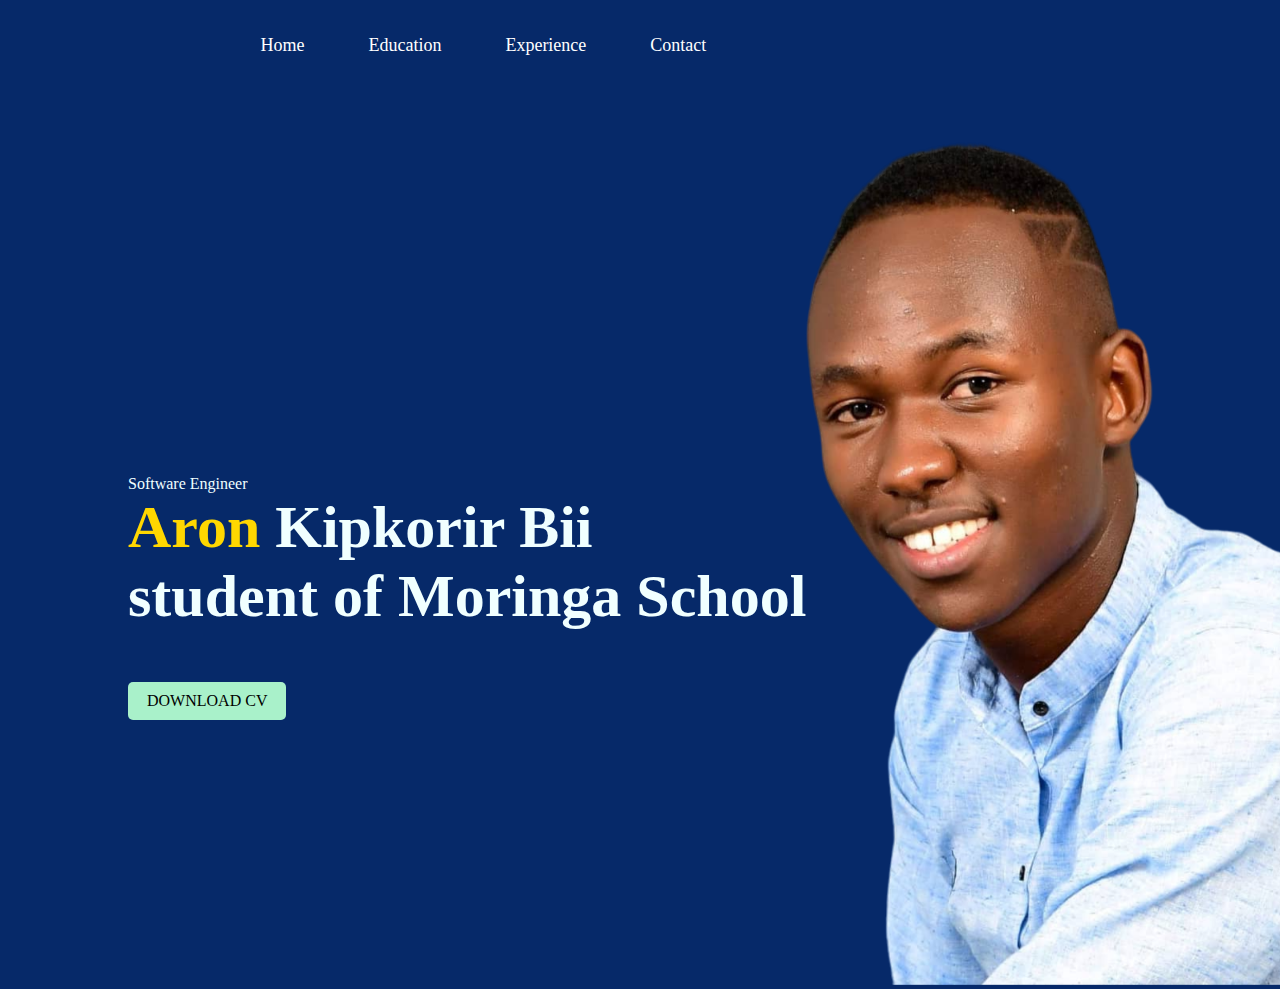
==== profile.html @ 191e3242 "portfolio" ====
<!DOCTYPE html>
<html lang="en">
<head>
    <meta charset="UTF-8">
    <meta name="viewport" content="width=device-width, initial-scale=1.0">
    <title>
        My profile   
    </title>
    <link rel="stylesheet" href="css/profile.css">
</head>
<body>
<div id="header">
    <div class="container">
    <nav>
     
        <ul>
            <li><a href="#">Home</a></li>
            <li><a href="#">Education</a></li>
            <li><a href="#">Experience</a></li>
            <li><a href="/contact/contact.html">Contact</a></li>

        </ul>
    </nav>
</div>  
    <!--Home section-->
    <div class="top-section">        
                    <p>Software Engineer</p>
             <h1><span>Aron</span> Kipkorir Bii <br>
                 student of Moringa School
             </h1>
             <a href="#">DOWNLOAD CV</a>
    </div>
    <div class="image">
        <img src="/image/Untitled design-Photoroom.png">
    </div>
</body>
</html>
---- css/profile.css ----
*{
    margin: 0;
    padding: 0;
    box-sizing: border-box;
    size: 900px;
}
body{
    size: 90%;
    background-color: #062969;
    color: azure;
    background-image: url(https://images.unsplash.com/photo-1524334228333-0f6db392f8a1?q=80&w=2070&auto=format&fit=crop&ixlib=rb-4.0.3&ixid=M3wxMjA3fDB8MHxwaG90by1wYWdlfHx8fGVufDB8fHx8fA%3D%3D);
}

#header{
    width: 100%;
    height: 100vh;
   }

.container{
     padding: 10px 10%;
}

nav{
display: flex;
width: 80%;
margin:auto;
padding: 25px 0;
align-items: flex-end;
justify-content: space-between;
}

nav ul li{
    display: inline-block;
    list-style: none;
    margin: 0 30px;
}

nav ul li a{
    color: #fff;
    text-decoration: none;
    font-size: 18px;
}

nav ul li a:hover{
color: aquamarine;
}

.top-section{
    margin-left: 10%;
    margin-top: 30%;
}

.top-section h1{
    font-size: 60px;
    color: azure;
    margin-bottom: 21px;
}

span{
    color: gold;
}

.top-section a{
    background: #a9f1ca;
    padding: 10px 19px;
    text-decoration: none;
    color: black;
    display: inline-block;
    margin: 30px 0;
    border-radius: 5px;
}

.image{
    position: absolute;
    size: initial;
    height: 80%;
    width: 50%;
    bottom: 0;
    right: 0%;
    transform: translateY(-66%);
    transition: bottom 1s, left 1s;
}

.image:hover{
    left: 47%;
}
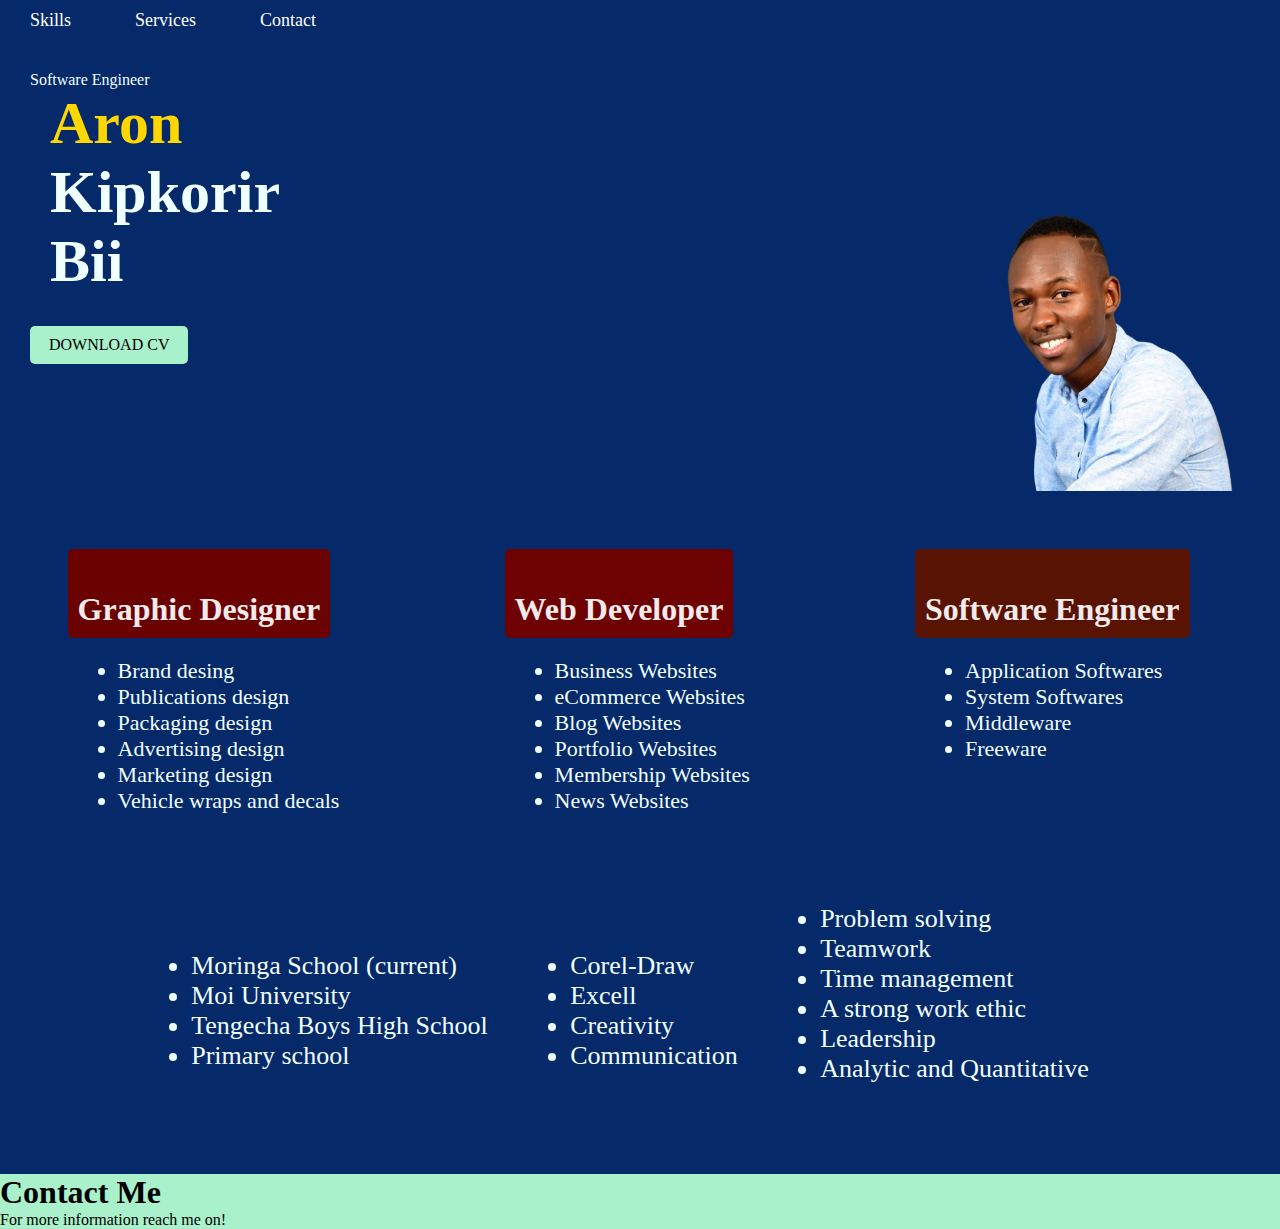
==== commit 69960ca7: "Assignment" ====
--- a/profile.html
+++ b/profile.html
@@ -7,31 +7,139 @@
         My profile   
     </title>
     <link rel="stylesheet" href="css/profile.css">
+    <link rel="stylesheet" href="https://cdnjs.cloudflare.com/ajax/libs/font-awesome/6.5.2/css/all.min.css" integrity="sha512-SnH5WK+bZxgPHs44uWIX+LLJAJ9/2PkPKZ5QiAj6Ta86w+fsb2TkcmfRyVX3pBnMFcV7oQPJkl9QevSCWr3W6A==" crossorigin="anonymous" referrerpolicy="no-referrer" />
 </head>
 <body>
+
+<!--Home section-->
+
 <div id="header">
     <div class="container">
     <nav>
      
         <ul>
-            <li><a href="#">Home</a></li>
-            <li><a href="#">Education</a></li>
-            <li><a href="#">Experience</a></li>
-            <li><a href="/contact/contact.html">Contact</a></li>
-
+            <li><a href="#skills">Skills</a></li>
+            <li><a href="#service">Services</a></li>
+            <li><a href="#contact">Contact</a></li>
         </ul>
     </nav>
 </div>  
+
     <!--Home section-->
-    <div class="top-section">        
+
+    <div class="top-section">
+        <div>        
                     <p>Software Engineer</p>
-             <h1><span>Aron</span> Kipkorir Bii <br>
-                 student of Moringa School
-             </h1>
+             <h1><span>Aron</span> Kipkorir Bii <br></h1>
              <a href="#">DOWNLOAD CV</a>
+         </div>       
+     <img src="/image/Untitled design-Photoroom.png">
     </div>
-    <div class="image">
-        <img src="/image/Untitled design-Photoroom.png">
+
+<!--Service section-->
+
+    <section id="service">
+        <div class="graphic-design">
+            <div class="heading">
+            <i class="fa-solid fa-pen-nib"></i>
+            <h1>Graphic Designer</h1>   
+            </div>  
+            
+            <div class="body">
+                <ul>
+                    <li>Brand desing </li>
+                    <li>Publications design</li>
+                    <li>Packaging design</li>
+                    <li>Advertising design</li>
+                    <li>Marketing design</li>
+                    <li>Vehicle wraps and decals</li>
+                </ul>
+
+            </div>
+        </div>
+
+        <div id="web">
+            <div class="heading">
+               <i class="fa-solid fa-globe"></i>
+               <h1>Web Developer</h1>      
+            </div>
+            <div class="body">
+                <ul>
+                    <li>Business Websites</li>
+                    <li>eCommerce Websites</li>
+                    <li>Blog Websites</li>
+                    <li>Portfolio Websites</li>
+                    <li>Membership Websites</li>
+                    <li>News Websites</li>
+                </ul>
+            </div>      
+        </div>
+        
+        <div id="software">
+            <div class="heading">
+               <i class="fa-brands fa-app-store"></i>
+               <h1>Software Engineer</h1>     
+            </div>
+            <div class="body">
+                <ul>
+                    <li>Application Softwares</li>
+                    <li>System Softwares</li>
+                    <li>Middleware</li>
+                    <li>Freeware</li>
+                </ul>
+            </div>
+
+        </div>
+
+    </section>
+
+    <div id="skills">
+        <div class="education">
+            <i class="fa-solid fa-graduation-cap"></i>
+            <ul>
+                <li>Moringa School (current)</li>
+                <li>Moi University</li>
+                <li>Tengecha Boys High School</li>
+                <li>Primary school</li>
+            </ul>
+        </div>
+
+        <div class="skills">
+            <i class="fa-regular fa-lightbulb"></i>
+            <ul> 
+                <li>Corel-Draw</li>
+                <li>Excell</li>  
+                <li>Creativity</li>   
+                <li>Communication</li>    
+                </ul> 
+        </div>
+
+        <div class="education">
+            <ul>
+                <li>Problem solving</li>
+                <li>Teamwork</li>
+                <li>Time management</li>
+                <li>A strong work ethic</li>
+                <li>Leadership</li>
+                <li>Analytic and Quantitative</li>
+            </ul>
+        </div>
     </div>
+
+
+        <!--contact section-->
+
+        <section id="contact">
+            <div class="aside">
+                <h1>
+                    Contact Me
+                </h1>
+                <p>
+                    For more information reach me on!
+                </p>
+            </div> 
+        </section>
+
+
 </body>
 </html>--- a/css/profile.css
+++ b/css/profile.css
@@ -2,10 +2,9 @@
     margin: 0;
     padding: 0;
     box-sizing: border-box;
-    size: 900px;
 }
 body{
-    size: 90%;
+    
     background-color: #062969;
     color: azure;
     background-image: url(https://images.unsplash.com/photo-1524334228333-0f6db392f8a1?q=80&w=2070&auto=format&fit=crop&ixlib=rb-4.0.3&ixid=M3wxMjA3fDB8MHxwaG90by1wYWdlfHx8fGVufDB8fHx8fA%3D%3D);
@@ -13,18 +12,13 @@
 
 #header{
     width: 100%;
-    height: 100vh;
+    height: 50vh;
    }
-
-.container{
-     padding: 10px 10%;
-}
 
 nav{
 display: flex;
-width: 80%;
 margin:auto;
-padding: 25px 0;
+padding: 10px 0;
 align-items: flex-end;
 justify-content: space-between;
 }
@@ -46,14 +40,18 @@
 }
 
 .top-section{
-    margin-left: 10%;
-    margin-top: 30%;
+    background-image: url(https://images.unsplash.com/photo-1510915228340-29c85a43dcfe?q=80&w=2070&auto=format&fit=crop&ixlib=rb-4.0.3&ixid=M3wxMjA3fDB8MHxwaG90by1wYWdlfHx8fGVufDB8fHx8fA%3D%3D);
+    display: flex;
+    padding: 30px 30px 0;
+    height: 100%;
+    margin-top: 0;
 }
 
 .top-section h1{
     font-size: 60px;
     color: azure;
-    margin-bottom: 21px;
+    margin-bottom: 0;
+    padding: 0 20px ;
 }
 
 span{
@@ -70,20 +68,110 @@
     border-radius: 5px;
 }
 
-.image{
-    position: absolute;
-    size: initial;
-    height: 80%;
-    width: 50%;
-    bottom: 0;
-    right: 0%;
-    transform: translateY(-66%);
-    transition: bottom 1s, left 1s;
+img{
+    margin-left: 50%;
+    position: initial;
+    display: flex;
+
 }
 
-.image:hover{
-    left: 47%;
+img:hover{
+    color: #a9f1ca;
+    opacity: 0.7;
+}
+
+#contact{
+    background: #a9f1ca;
+    bottom: 0;
+    color: black;
+
+}
+
+#service{
+    background-image: url(https://images.unsplash.com/photo-1620570623737-efc0ec4ab486?q=80&w=1770&auto=format&fit=crop&ixlib=rb-4.0.3&ixid=M3wxMjA3fDB8MHxwaG90by1wYWdlfHx8fGVufDB8fHx8fA%3D%3D);
+    display: flex;
+    flex-wrap: wrap;
+    justify-content: space-around;
+    padding: 20px 10px;
+    margin-top: 38px;
+    background-size: cover;
+}
+
+#service h1{
+    text-align: center;
+    font-size: xx-large;
+    color: rgb(243, 235, 235);
+    }
+
+#service h1:hover{
+        color: blueviolet;
+        }
+
+.graphic-design .heading{
+    background: rgb(107, 2, 2);
+    padding: 0 10px 10px;
+    color: rgb(245, 239, 239);
+    border-radius: 5px;
+    display: inline-block;
+}
+
+.graphic-design .heading i{
+    margin: 10px 100px;
+    color: yellow;
+    font-size: 36px;
 }
 
 
 
+#web .heading{
+    background: rgb(110, 2, 2);
+    padding: 0 10px 10px;
+    color: rgb(250, 240, 233);
+    border-radius: 5px;
+    display: inline-block;
+}
+
+#web i{
+    margin: 10px 100px;
+    color: rgb(160, 241, 160);
+    font-size: 36px;
+}
+
+#software .heading{
+    background: rgb(88, 19, 2);
+    padding: 0 10px 10px;
+    color: rgb(245, 241, 239);
+    border-radius: 5px;
+    display: inline-block;
+    }
+
+#software i{
+        margin: 10px 100px;
+        color: rgb(237, 240, 208);
+        font-size: 36px;
+    }
+
+.body{
+    display: flex;
+    font-size: 22px;
+    padding: 20px 50px 40px;
+}
+  
+#skills{
+    background-image: url(https://media.istockphoto.com/id/1340406125/photo/light-bulb-bright-outstanding-among-lightbulb-on-white-background-concept-of-creative-idea.jpg?s=2048x2048&w=is&k=20&c=cdT6lgcllPuvnHEuxd05KaNHiTncT1nkR79AaiH9u2Y=);
+    background-size: auto;
+    display: flex;
+    justify-content: space-around;
+    height: 300px;
+    width: 100%;
+    padding: 30px 150px ;
+    font-size: 26px;
+}
+
+#skills i{
+    color: rgb(247, 247, 199);
+    font-size: 40px;
+    padding: 0px 10px 30px;
+}
+    
+
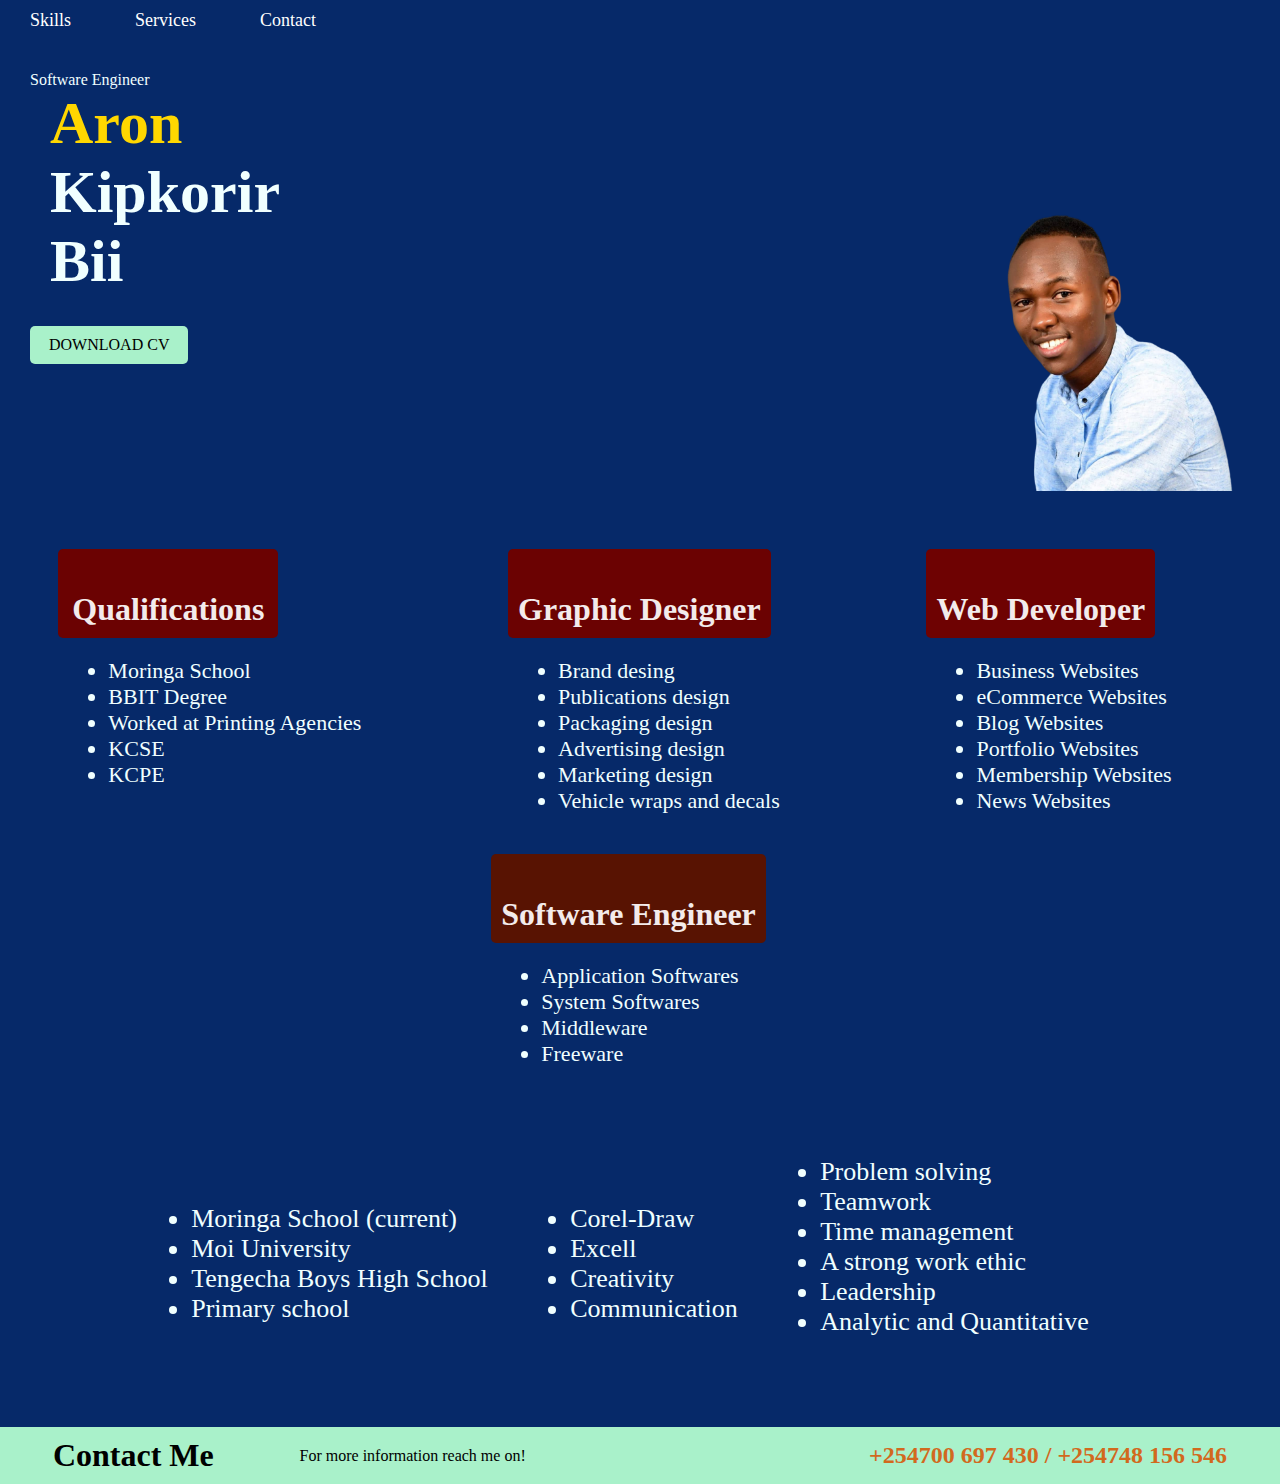
==== commit 9b7826a1: "adds qualificatios" ====
--- a/profile.html
+++ b/profile.html
@@ -39,6 +39,23 @@
 <!--Service section-->
 
     <section id="service">
+        <div class="qualifications">
+            <div class="heading">
+                <i class="fa-solid fa-graduation-cap"></i>
+                <h1>Qualifications</h1>   
+            </div>  
+            
+            <div class="body">
+                <ul>
+                    <li>Moringa School </li>
+                    <li>BBIT Degree</li>
+                    <li>Worked at Printing Agencies</li>
+                    <li>KCSE</li>
+                    <li>KCPE</li>
+                </ul>
+
+            </div>
+        </div>
         <div class="graphic-design">
             <div class="heading">
             <i class="fa-solid fa-pen-nib"></i>
@@ -137,6 +154,10 @@
                 <p>
                     For more information reach me on!
                 </p>
+                <i class="fa-solid fa-phone"></i>
+                <i class="fa-regular fa-message"></i>
+                <i class="fa-brands fa-whatsapp"></i>
+                <h2>+254700 697 430 / +254748 156 546</h2>
             </div> 
         </section>
 
--- a/css/profile.css
+++ b/css/profile.css
@@ -80,13 +80,6 @@
     opacity: 0.7;
 }
 
-#contact{
-    background: #a9f1ca;
-    bottom: 0;
-    color: black;
-
-}
-
 #service{
     background-image: url(https://images.unsplash.com/photo-1620570623737-efc0ec4ab486?q=80&w=1770&auto=format&fit=crop&ixlib=rb-4.0.3&ixid=M3wxMjA3fDB8MHxwaG90by1wYWdlfHx8fGVufDB8fHx8fA%3D%3D);
     display: flex;
@@ -107,6 +100,14 @@
         color: blueviolet;
         }
 
+.qualifications .heading{
+            background: rgb(107, 2, 2);
+            padding: 0 10px 10px;
+            color: rgb(245, 239, 239);
+            border-radius: 5px;
+            display: inline-block;
+        }
+
 .graphic-design .heading{
     background: rgb(107, 2, 2);
     padding: 0 10px 10px;
@@ -115,13 +116,17 @@
     display: inline-block;
 }
 
-.graphic-design .heading i{
+.qualifications  i{
     margin: 10px 100px;
     color: yellow;
     font-size: 36px;
 }
 
-
+.graphic-design  i{
+    margin: 10px 100px;
+    color: rgb(132, 241, 199);
+    font-size: 36px;
+}
 
 #web .heading{
     background: rgb(110, 2, 2);
@@ -173,5 +178,20 @@
     font-size: 40px;
     padding: 0px 10px 30px;
 }
+
+#contact{
+    background: #a9f1ca;
+    bottom: 0;
+    color: black;
+}
+
+.aside{
+    display: flex;
+    justify-content: space-around;
+    align-items: center;
+    padding: 10px 10px;
+}
     
-
+.aside h2{
+    color: chocolate;
+}
